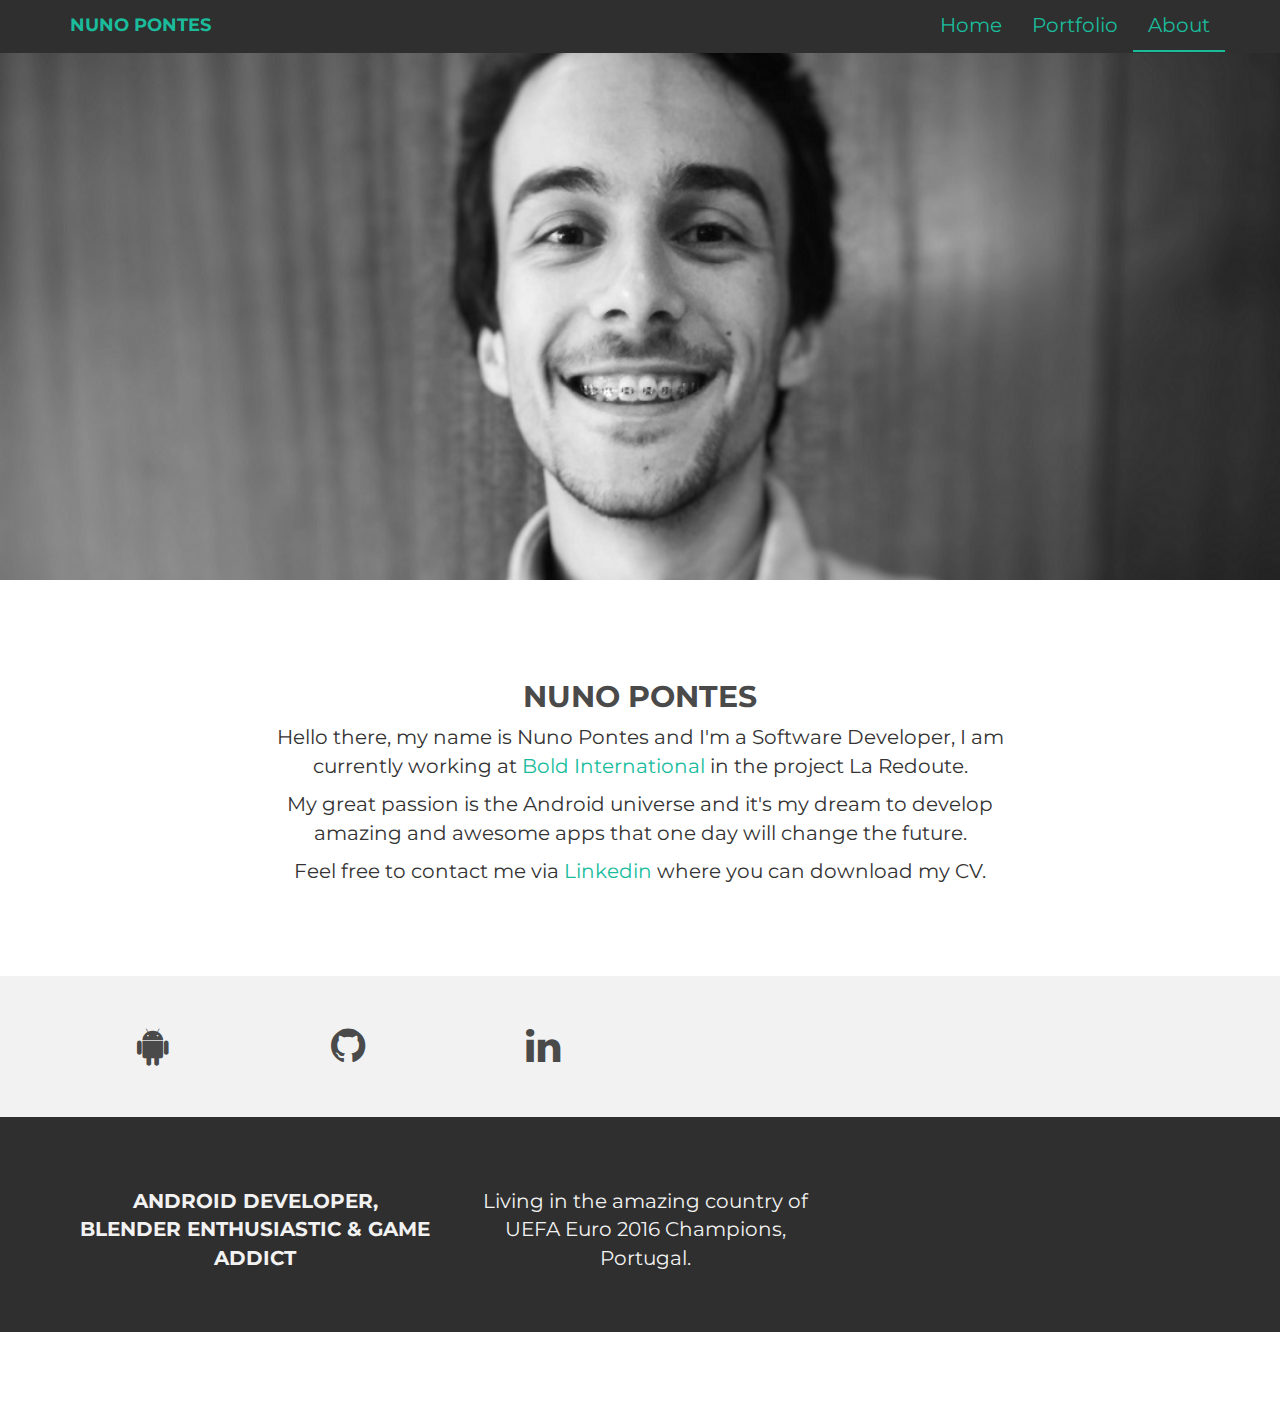
==== about.html @ 67eb8da4 "Initial Commit" ====
<!DOCTYPE html>
<html lang="en">

<head>
    <meta charset="utf-8">
    <meta http-equiv="X-UA-Compatible" content="IE=edge">
    <meta name="viewport" content="width=device-width, initial-scale=1">
    <meta name="description" content="">
    <meta name="author" content="">


    <title>NUNO PONTES</title>


    <link rel="shortcut icon" href="assets/favicons/favicon.ico">
    <link rel="icon" sizes="16x16 32x32 64x64" href="assets/favicons/favicon.ico">
    <link rel="icon" type="image/png" sizes="196x196" href="assets/favicons/favicon-192.png">
    <link rel="icon" type="image/png" sizes="160x160" href="assets/favicons/favicon-160.png">
    <link rel="icon" type="image/png" sizes="96x96" href="assets/favicons/favicon-96.png">
    <link rel="icon" type="image/png" sizes="64x64" href="assets/favicons/favicon-64.png">
    <link rel="icon" type="image/png" sizes="32x32" href="assets/favicons/favicon-32.png">
    <link rel="icon" type="image/png" sizes="16x16" href="assets/favicons/favicon-16.png">
    <link rel="apple-touch-icon" href="fassets/favicons/avicon-57.png">
    <link rel="apple-touch-icon" sizes="114x114" href="assets/favicons/favicon-114.png">
    <link rel="apple-touch-icon" sizes="72x72" href="assets/favicons/favicon-72.png">
    <link rel="apple-touch-icon" sizes="144x144" href="assets/favicons/favicon-144.png">
    <link rel="apple-touch-icon" sizes="60x60" href="assets/favicons/favicon-60.png">
    <link rel="apple-touch-icon" sizes="120x120" href="assets/favicons/favicon-120.png">
    <link rel="apple-touch-icon" sizes="76x76" href="assets/favicons/favicon-76.png">
    <link rel="apple-touch-icon" sizes="152x152" href="assets/favicons/favicon-152.png">
    <link rel="apple-touch-icon" sizes="180x180" href="assets/favicons/favicon-180.png">
    <meta name="msapplication-TileColor" content="#FFFFFF">
    <meta name="msapplication-TileImage" content="assets/favicons/favicon-144.png">
    <meta name="msapplication-config" content="/browserconfig.xml">


    <!--<link rel="shortcut icon" href="https://developer.android.com/favicon.ico">-->
    <!-- Bootstrap core CSS -->
    <link href="assets/css/bootstrap.css" rel="stylesheet">

    <!-- Custom styles for this template -->
    <link href="assets/css/style.css" rel="stylesheet">
    <link href="assets/css/font-awesome.min.css" rel="stylesheet">

    <!-- Just for debugging purposes. Don't actually copy this line! -->
    <!--[if lt IE 9]><script src="../../assets/js/ie8-responsive-file-warning.js"></script><![endif]-->

    <!-- HTML5 shim and Respond.js IE8 support of HTML5 elements and media queries -->
    <!--[if lt IE 9]>
      <script src="https://oss.maxcdn.com/libs/html5shiv/3.7.0/html5shiv.js"></script>
      <script src="https://oss.maxcdn.com/libs/respond.js/1.4.2/respond.min.js"></script>
    <![endif]-->
</head>

<body>

    <!-- Static navbar -->
    <div class="navbar navbar-default navbar-fixed-top" role="navigation">
        <div class="container">
            <div class="navbar-header">
                <button type="button" class="navbar-toggle" data-toggle="collapse" data-target=".navbar-collapse">
            <span class="sr-only">Toggle navigation</span>
            <span class="icon-bar"></span>
            <span class="icon-bar"></span>
            <span class="icon-bar"></span>
          </button>
                <a class="navbar-brand" href="index.html">NUNO PONTES</a>
            </div>
            <div class="navbar-collapse collapse">
                <ul class="nav navbar-nav navbar-right">
                    <li><a href="index.html">Home</a></li>
                    <li><a href="index.html#portfolio">Portfolio</a></li>
                    <li class="active"><a href="about.html">About</a></li>
                </ul>
            </div>
            <!--/.nav-collapse -->
        </div>
    </div>


    <div id="aboutwrap">
        <div class="container">
            <div class="row">
                <div class="col-lg-6 col-lg-offset-3">
                </div>
            </div>
            <! --/row -->
        </div>
        <!-- /container -->
    </div>
    <! --/aboutwrap -->

    <div class="container">
        <div class="row centered mt mb">
            <div class="col-lg-8 col-lg-offset-2">
                <h2>NUNO PONTES</h2>
                <p>Hello there, my name is Nuno Pontes and I'm a Software Developer, I am currently working at <a target="_blank" href="https://www.boldint.com/">Bold International</a>  in the project La Redoute.</p>
                <p>My great passion is the Android universe and it's my dream to develop amazing and awesome apps that one day will change the future.</p>
                <p>Feel free to contact me via <a target="_blank" href="https://www.linkedin.com/in/nunopontes" />Linkedin</a> where you can download my CV.
                </p>
            </div>

        </div>
        <! --/row -->
    </div>
    <! --/container -->

    <div id="social">
        <div class="container">
            <div class="row centered">
                <div class="col-lg-2">
                    <a target="_blank" href="https://play.google.com/store/apps/developer?id=Keep+It+Simple+Studios"><i class="fa fa-android"></i></a>
                </div>
                <div class="col-lg-2">
                    <a target="_blank" href="https://github.com/NunoPontes"><i class="fa fa-github"></i></a>
                </div>
                <!--<div class="col-lg-2">
					<a href="#"><i class="fa fa-twitter"></i></a>
				</div>-->
                <div class="col-lg-2">
                    <a target="_blank" href="https://www.linkedin.com/in/nunopontes/"><i class="fa fa-linkedin"></i></a>
                </div>
                <!--<div class="col-lg-2">
					<a href="#"><i class="fa fa-instagram"></i></a>
				</div>
				<div class="col-lg-2">
					<a href="#"><i class="fa fa-tumblr"></i></a>
				</div>-->

            </div>
            <! --/row -->
        </div>
        <! --/container -->
    </div>
    <! --/social -->

    <div id="footerwrap">
        <div class="container">
            <div class="row centered">
                <div class="col-lg-4">
                    <p><b>ANDROID DEVELOPER, BLENDER ENTHUSIASTIC & GAME ADDICT</b></p>
                </div>

                <div class="col-lg-4">
                    <p>Living in the amazing country of UEFA Euro 2016 Champions, Portugal.</p>
                </div>
                <!--<div class="col-lg-4">
					<p>hello@instant.com</p>
				</div>-->
            </div>
        </div>
    </div>
    <! --/footerwrap -->





    <!-- Bootstrap core JavaScript
    ================================================== -->
    <!-- Placed at the end of the document so the pages load faster -->
    <script src="https://ajax.googleapis.com/ajax/libs/jquery/1.11.0/jquery.min.js"></script>
    <script src="assets/js/bootstrap.min.js"></script>
</body>

<script>
    (function(i, s, o, g, r, a, m) {
        i['GoogleAnalyticsObject'] = r;
        i[r] = i[r] || function() {
            (i[r].q = i[r].q || []).push(arguments)
        }, i[r].l = 1 * new Date();
        a = s.createElement(o),
            m = s.getElementsByTagName(o)[0];
        a.async = 1;
        a.src = g;
        m.parentNode.insertBefore(a, m)
    })(window, document, 'script', 'https://www.google-analytics.com/analytics.js', 'ga');

    ga('create', 'UA-91922525-1', 'auto');
    ga('send', 'pageview');
</script>

</html>
---- assets/css/style.css ----
/*
 * Author: Carlos Alvarez
 * URL: http://Alvarez.is
 *
 * Project Name: NYC Design
 * Version: 1.0
 * Date: 04-20-2014
 * URL: 
 */


/* ==========================================================================
   Base Styles, Bootstrap Modifications & Fonts Import
   ========================================================================== */

@import url(//fonts.googleapis.com/css?family=Montserrat:400,700);
::-moz-selection {
    background: #f2c2c9;
    color: #a4003a;
    text-shadow: none;
}

::selection {
    background: #16a085;
    color: #a4003a;
    text-shadow: none;
}


/*
 * A better looking default horizontal rule
 */

hr {
    display: block;
    height: 1px;
    border: 0;
    border-top: 1px solid #ccc;
    margin: 1em 0;
    padding: 0;
}

.centered {
    text-align: center
}

.mt {
    margin-top: 80px;
}

.mtless {
    margin-top: 10px;
}

.mb {
    margin-bottom: 80px;
}


/* ==========================================================================
   General styles
   ========================================================================== */

body {
    font-family: 'Montserrat', sans-serif;
    font-weight: 400;
    font-size: 16px;
    -webkit-font-smoothing: antialiased;
    -webkit-overflow-scrolling: touch;
}

h1,
h2,
h3,
h4,
h5,
h6 {
    font-weight: 700;
    color: #4a4a4a;
}

.navbar-brand {
    font-weight: 700;
}

.navbar-default .navbar-brand {
    color: #1abc9c;
}

.navbar-default {
    background-color: #2f2f2f;
    border-color: transparent;
}

.navbar-default .navbar-nav>.active>a,
.navbar-default .navbar-nav>.active>a:hover,
.navbar-default .navbar-nav>.active>a:focus {
    color: #1abc9c;
    background-color: transparent;
    border-bottom: 2px solid #1abc9c
}

.navbar-default .navbar-nav>li>a {
    color: #1abc9c;
}


/* ==========================================================================
   Wrap Sections
   ========================================================================== */

#headerwrap {
    background: url(../img/back.jpg) no-repeat center top;
    margin-top: -70px;
    padding-top: 250px;
    text-align: center;
    background-attachment: relative;
    background-position: center center;
    min-height: 650px;
    width: 100%;
    -webkit-background-size: 100%;
    -moz-background-size: 100%;
    -o-background-size: 100%;
    background-size: 100%;
    -webkit-background-size: cover;
    -moz-background-size: cover;
    -o-background-size: cover;
    background-size: cover;
}

#headerwrap h1 {
    color: #ffffff;
    padding-top: 10px;
    padding-bottom: 20px;
    letter-spacing: 4px;
    font-size: 80px;
    font-weight: bold;
}

#headerwrap h4 {
    font-weight: 400;
    color: #ffffff
}

#social {
    padding-top: 50px;
    padding-bottom: 50px;
    background-color: #f2f2f2;
}

#social i {
    font-size: 40px;
    color: #4a4a4a
}

#social i:hover {
    color: #1abc9c
}

#footerwrap {
    padding-top: 70px;
    padding-bottom: 50px;
    background-color: #2f2f2f;
}

#footerwrap p {
    color: #f2f2f2;
    margin-left: 10px;
}

#workwrap {
    background: url(../img/work.jpg) no-repeat center top;
    margin-top: -70px;
    padding-top: 250px;
    text-align: center;
    background-attachment: relative;
    background-position: center center;
    min-height: 650px;
    width: 100%;
    -webkit-background-size: 100%;
    -moz-background-size: 100%;
    -o-background-size: 100%;
    background-size: 100%;
    -webkit-background-size: cover;
    -moz-background-size: cover;
    -o-background-size: cover;
    background-size: cover;
}

#workwrap h1 {
    color: #ffffff;
    padding-top: 10px;
    padding-bottom: 20px;
    letter-spacing: 4px;
    font-size: 80px;
    font-weight: bold;
}

#workwrap h4 {
    font-weight: 400;
    color: #ffffff
}

#aboutwrap {
    background: url(../img/about2_small.jpg) no-repeat center top;
    margin-top: -70px;
    padding-top: 250px;
    text-align: center;
    background-attachment: relative;
    background-position: center center;
    min-height: 650px;
    width: 100%;
    -webkit-background-size: 100%;
    -moz-background-size: 100%;
    -o-background-size: 100%;
    background-size: 100%;
    -webkit-background-size: cover;
    -moz-background-size: cover;
    -o-background-size: cover;
    background-size: cover;
}


/* Gallery */

.gallery {
    margin-top: 30px;
}

.gallery img:hover {
    opacity: 0.4;
}


/* ==========================================================================
   For dialog portfolio
   ========================================================================== */


/*body {
  font-family: 'Lato', 'Helvetica Neue', Helvetica, Arial, sans-serif;
  overflow-x: hidden;
}*/

p {
    font-size: 20px;
}

p.small {
    font-size: 16px;
}

ul {
    font-size: 20px;
}

ul.small {
    font-size: 16px;
}

a,
a:hover,
a:focus,
a:active,
a.active {
    color: #18BC9C;
    outline: none;
}

h1,
h2,
h3,
h4,
h5,
h6 {
    font-family: "Montserrat", "Helvetica Neue", Helvetica, Arial, sans-serif;
    text-transform: uppercase;
    font-weight: 700;
}

hr.star-light,
hr.star-primary {
    padding: 0;
    border: none;
    border-top: solid 5px;
    text-align: center;
    max-width: 250px;
    margin: 25px auto 30px;
}

hr.star-light:after,
hr.star-primary:after {
    content: "\f005";
    font-family: FontAwesome;
    display: inline-block;
    position: relative;
    top: -0.8em;
    font-size: 2em;
    padding: 0 0.25em;
}

hr.star-light {
    border-color: white;
}

hr.star-light:after {
    background-color: #18BC9C;
    color: white;
}

hr.star-primary {
    border-color: #2C3E50;
}

hr.star-primary:after {
    background-color: white;
    color: #2C3E50;
}

.img-centered {
    margin: 0 auto;
}

header {
    text-align: center;
    background: #18BC9C;
    color: white;
}

header .container {
    padding-top: 100px;
    padding-bottom: 50px;
}

header img {
    display: block;
    margin: 0 auto 20px;
}

header .intro-text .name {
    display: block;
    font-family: "Montserrat", "Helvetica Neue", Helvetica, Arial, sans-serif;
    text-transform: uppercase;
    font-weight: 700;
    font-size: 2em;
}

header .intro-text .skills {
    font-size: 1.25em;
    font-weight: 300;
}

@media (min-width: 768px) {
    header .container {
        padding-top: 200px;
        padding-bottom: 100px;
    }
    header .intro-text .name {
        font-size: 4.75em;
    }
    header .intro-text .skills {
        font-size: 1.75em;
    }
}

.navbar-custom {
    background: #2C3E50;
    font-family: "Montserrat", "Helvetica Neue", Helvetica, Arial, sans-serif;
    text-transform: uppercase;
    font-weight: 700;
    border: none;
}

.navbar-custom a:focus {
    outline: none;
}

.navbar-custom .navbar-brand {
    color: white;
}

.navbar-custom .navbar-brand:hover,
.navbar-custom .navbar-brand:focus,
.navbar-custom .navbar-brand:active,
.navbar-custom .navbar-brand.active {
    color: white;
}

.navbar-custom .navbar-nav {
    letter-spacing: 1px;
}

.navbar-custom .navbar-nav li a {
    color: white;
}

.navbar-custom .navbar-nav li a:hover {
    color: #18BC9C;
    outline: none;
}

.navbar-custom .navbar-nav li a:focus,
.navbar-custom .navbar-nav li a:active {
    color: white;
}

.navbar-custom .navbar-nav li.active a {
    color: white;
    background: #18BC9C;
}

.navbar-custom .navbar-nav li.active a:hover,
.navbar-custom .navbar-nav li.active a:focus,
.navbar-custom .navbar-nav li.active a:active {
    color: white;
    background: #18BC9C;
}

.navbar-custom .navbar-toggle {
    color: white;
    text-transform: uppercase;
    font-size: 10px;
    border-color: white;
}

.navbar-custom .navbar-toggle:hover,
.navbar-custom .navbar-toggle:focus {
    background-color: #18BC9C;
    color: white;
    border-color: #18BC9C;
}

@media (min-width: 768px) {
    .navbar-custom {
        padding: 25px 0;
        -webkit-transition: padding 0.3s;
        -moz-transition: padding 0.3s;
        transition: padding 0.3s;
    }
    .navbar-custom .navbar-brand {
        font-size: 2em;
        -webkit-transition: all 0.3s;
        -moz-transition: all 0.3s;
        transition: all 0.3s;
    }
    .navbar-custom.affix {
        padding: 10px 0;
    }
    .navbar-custom.affix .navbar-brand {
        font-size: 1.5em;
    }
}

section {
    padding: 100px 0;
}

section h2 {
    margin: 0;
    font-size: 3em;
}

section.success {
    background: #18BC9C;
    color: white;
}

@media (max-width: 767px) {
    section {
        padding: 75px 0;
    }
    section.first {
        padding-top: 75px;
    }
}

#portfolio .portfolio-item {
    margin: 0 0 15px;
    right: 0;
}

#portfolio .portfolio-item .portfolio-link {
    display: block;
    position: relative;
    max-width: 400px;
    margin: 0 auto;
}

#portfolio .portfolio-item .portfolio-link .caption {
    background: rgba(24, 188, 156, 0.9);
    position: absolute;
    width: 100%;
    height: 100%;
    opacity: 0;
    transition: all ease 0.5s;
    -webkit-transition: all ease 0.5s;
    -moz-transition: all ease 0.5s;
}

#portfolio .portfolio-item .portfolio-link .caption:hover {
    opacity: 1;
}

#portfolio .portfolio-item .portfolio-link .caption .caption-content {
    position: absolute;
    width: 100%;
    height: 20px;
    font-size: 20px;
    text-align: center;
    top: 50%;
    margin-top: -12px;
    color: white;
}

#portfolio .portfolio-item .portfolio-link .caption .caption-content i {
    margin-top: -12px;
}

#portfolio .portfolio-item .portfolio-link .caption .caption-content h3,
#portfolio .portfolio-item .portfolio-link .caption .caption-content h4 {
    margin: 0;
}

#portfolio * {
    z-index: 2;
}

@media (min-width: 767px) {
    #portfolio .portfolio-item {
        margin: 0 0 30px;
    }
}

.floating-label-form-group {
    position: relative;
    margin-bottom: 0;
    padding-bottom: 0.5em;
    border-bottom: 1px solid #eeeeee;
}

.floating-label-form-group input,
.floating-label-form-group textarea {
    z-index: 1;
    position: relative;
    padding-right: 0;
    padding-left: 0;
    border: none;
    border-radius: 0;
    font-size: 1.5em;
    background: none;
    box-shadow: none !important;
    resize: none;
}

.floating-label-form-group label {
    display: block;
    z-index: 0;
    position: relative;
    top: 2em;
    margin: 0;
    font-size: 0.85em;
    line-height: 1.764705882em;
    vertical-align: middle;
    vertical-align: baseline;
    opacity: 0;
    -webkit-transition: top 0.3s ease, opacity 0.3s ease;
    -moz-transition: top 0.3s ease, opacity 0.3s ease;
    -ms-transition: top 0.3s ease, opacity 0.3s ease;
    transition: top 0.3s ease, opacity 0.3s ease;
}

.floating-label-form-group:not(:first-child) {
    padding-left: 14px;
    border-left: 1px solid #eeeeee;
}

.floating-label-form-group-with-value label {
    top: 0;
    opacity: 1;
}

.floating-label-form-group-with-focus label {
    color: #18BC9C;
}

form .row:first-child .floating-label-form-group {
    border-top: 1px solid #eeeeee;
}

footer {
    color: white;
}

footer h3 {
    margin-bottom: 30px;
}

footer .footer-above {
    padding-top: 50px;
    background-color: #2C3E50;
}

footer .footer-col {
    margin-bottom: 50px;
}

footer .footer-below {
    padding: 25px 0;
    background-color: #233140;
}

.btn-outline {
    color: white;
    font-size: 20px;
    border: solid 2px white;
    background: transparent;
    transition: all 0.3s ease-in-out;
    margin-top: 15px;
}

.btn-outline:hover,
.btn-outline:focus,
.btn-outline:active,
.btn-outline.active {
    color: #18BC9C;
    background: white;
    border: solid 2px white;
}

.btn-primary {
    color: white;
    background-color: #2C3E50;
    border-color: #2C3E50;
    font-weight: 700;
}

.btn-primary:hover,
.btn-primary:focus,
.btn-primary:active,
.btn-primary.active,
.open .dropdown-toggle.btn-primary {
    color: white;
    background-color: #1a242f;
    border-color: #161f29;
}

.btn-primary:active,
.btn-primary.active,
.open .dropdown-toggle.btn-primary {
    background-image: none;
}

.btn-primary.disabled,
.btn-primary[disabled],
fieldset[disabled] .btn-primary,
.btn-primary.disabled:hover,
.btn-primary[disabled]:hover,
fieldset[disabled] .btn-primary:hover,
.btn-primary.disabled:focus,
.btn-primary[disabled]:focus,
fieldset[disabled] .btn-primary:focus,
.btn-primary.disabled:active,
.btn-primary[disabled]:active,
fieldset[disabled] .btn-primary:active,
.btn-primary.disabled.active,
.btn-primary[disabled].active,
fieldset[disabled] .btn-primary.active {
    background-color: #2C3E50;
    border-color: #2C3E50;
}

.btn-primary .badge {
    color: #2C3E50;
    background-color: white;
}

.btn-success {
    color: white;
    background-color: #18BC9C;
    border-color: #18BC9C;
    font-weight: 700;
}

.btn-success:hover,
.btn-success:focus,
.btn-success:active,
.btn-success.active,
.open .dropdown-toggle.btn-success {
    color: white;
    background-color: #128f76;
    border-color: #11866f;
}

.btn-success:active,
.btn-success.active,
.open .dropdown-toggle.btn-success {
    background-image: none;
}

.btn-success.disabled,
.btn-success[disabled],
fieldset[disabled] .btn-success,
.btn-success.disabled:hover,
.btn-success[disabled]:hover,
fieldset[disabled] .btn-success:hover,
.btn-success.disabled:focus,
.btn-success[disabled]:focus,
fieldset[disabled] .btn-success:focus,
.btn-success.disabled:active,
.btn-success[disabled]:active,
fieldset[disabled] .btn-success:active,
.btn-success.disabled.active,
.btn-success[disabled].active,
fieldset[disabled] .btn-success.active {
    background-color: #18BC9C;
    border-color: #18BC9C;
}

.btn-success .badge {
    color: #18BC9C;
    background-color: white;
}

.btn-social {
    display: inline-block;
    height: 50px;
    width: 50px;
    border: 2px solid white;
    border-radius: 100%;
    text-align: center;
    font-size: 20px;
    line-height: 45px;
}

.btn:focus,
.btn:active,
.btn.active {
    outline: none;
}

.scroll-top {
    position: fixed;
    right: 2%;
    bottom: 2%;
    width: 50px;
    height: 50px;
    z-index: 1049;
}

.scroll-top .btn {
    font-size: 20px;
    width: 50px;
    height: 50px;
    border-radius: 100%;
    line-height: 28px;
}

.scroll-top .btn:focus {
    outline: none;
}

.portfolio-modal .modal-content {
    border-radius: 0;
    background-clip: border-box;
    -webkit-box-shadow: none;
    box-shadow: none;
    border: none;
    min-height: 100%;
    padding: 100px 0;
    text-align: center;
}

.portfolio-modal .modal-content h2 {
    margin: 0;
    font-size: 3em;
}

.portfolio-modal .modal-content img {
    margin-bottom: 30px;
}

.portfolio-modal .modal-content .item-details {
    margin: 30px 0;
}

.portfolio-modal .close-modal {
    position: absolute;
    width: 75px;
    height: 75px;
    background-color: transparent;
    top: 25px;
    right: 25px;
    cursor: pointer;
}

.portfolio-modal .close-modal:hover {
    opacity: 0.3;
}

.portfolio-modal .close-modal .lr {
    width: 1px;
    margin-left: 35px;
    background-color: #2C3E50;
    transform: rotate(45deg);
    -ms-transform: rotate(45deg);
    /* IE 9 */
    -webkit-transform: rotate(45deg);
    /* Safari and Chrome */
    z-index: 1051;
}

.portfolio-modal .close-modal .lr .rl {
    height: 50px;
    width: 1px;
    background-color: #2C3E50;
    transform: rotate(90deg);
    -ms-transform: rotate(90deg);
    /* IE 9 */
    -webkit-transform: rotate(90deg);
    /* Safari and Chrome */
    z-index: 1052;
}

.portfolio-modal .modal-backdrop {
    opacity: 0;
    display: none;
}


/* ==========================================================================
   Edits by stark75
   ========================================================================== */

.ztitle {
    color: white;
}

.zicon {
    padding-top: 20px;
}
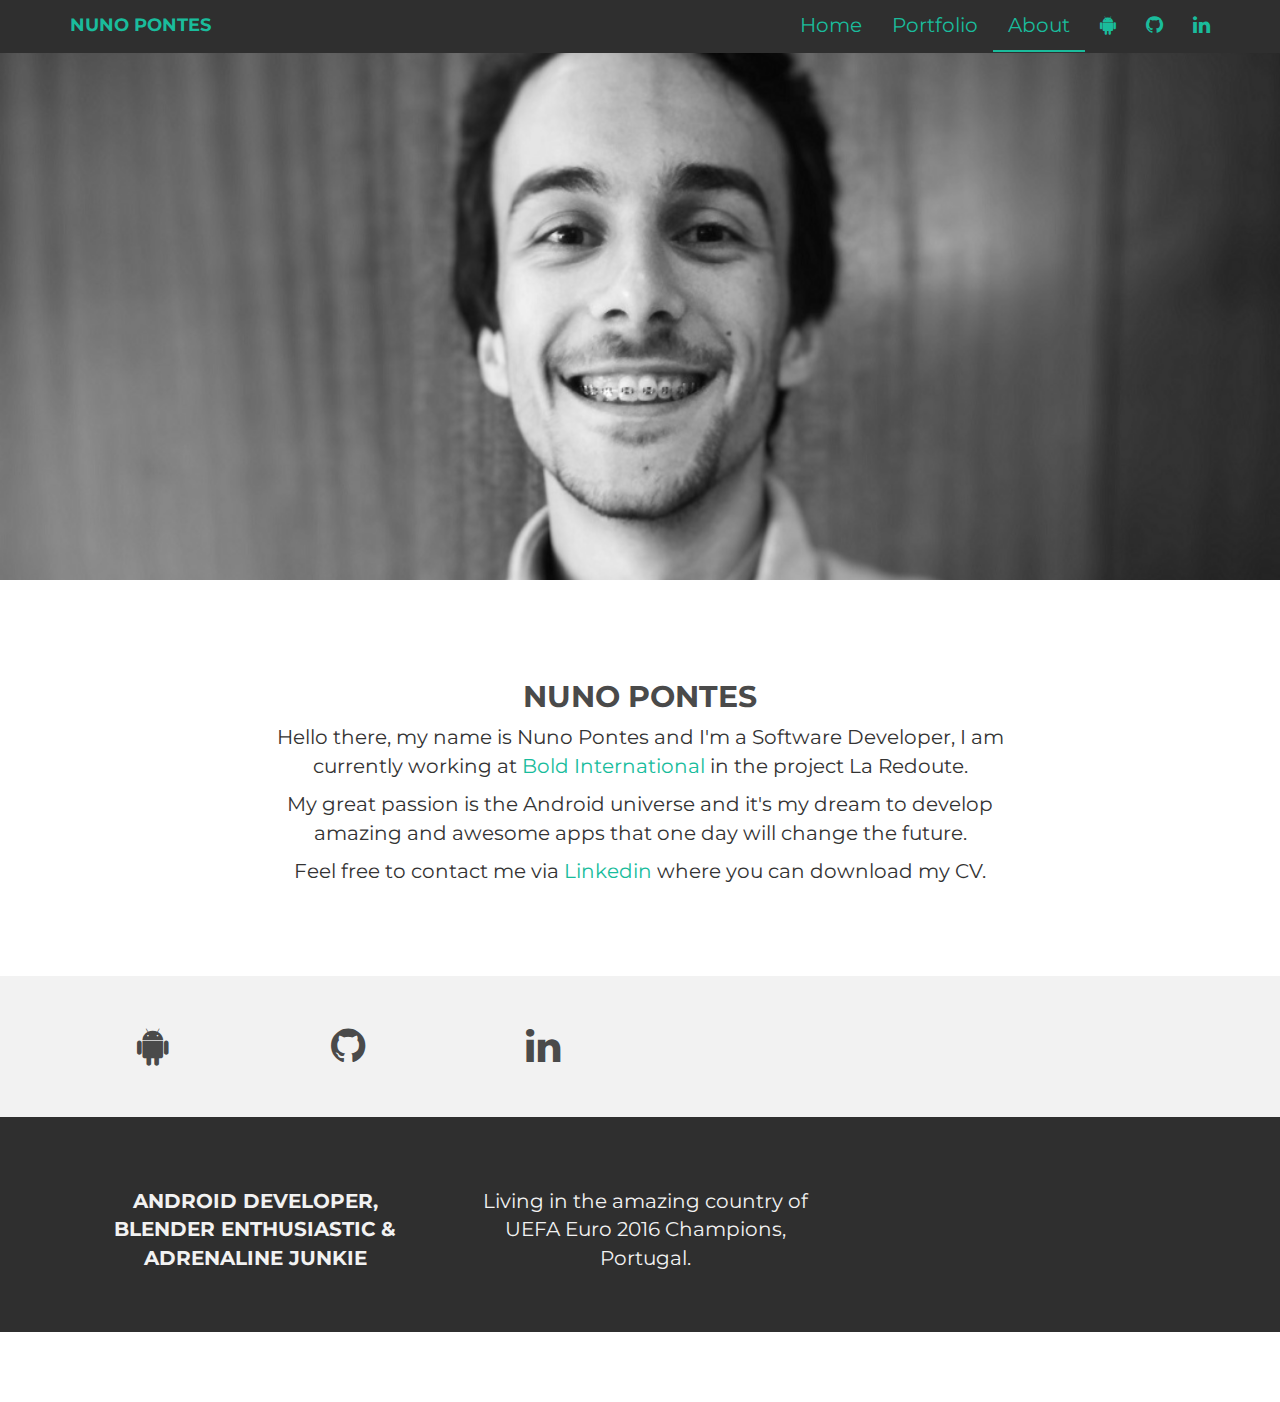
==== commit 60458aa0: "Add contacts on top navbar" ====
--- a/about.html
+++ b/about.html
@@ -71,6 +71,9 @@
                     <li><a href="index.html">Home</a></li>
                     <li><a href="index.html#portfolio">Portfolio</a></li>
                     <li class="active"><a href="about.html">About</a></li>
+					<li><a target="_blank" href="https://play.google.com/store/apps/developer?id=Keep+It+Simple+Studios"><i class="fa fa-android"></i></a></li>
+					<li><a target="_blank" href="https://github.com/NunoPontes"><i class="fa fa-github"></i></a></li>
+					<li><a target="_blank" href="https://www.linkedin.com/in/nunopontes/"><i class="fa fa-linkedin"></i></a></li>   
                 </ul>
             </div>
             <!--/.nav-collapse -->
@@ -114,19 +117,9 @@
                 <div class="col-lg-2">
                     <a target="_blank" href="https://github.com/NunoPontes"><i class="fa fa-github"></i></a>
                 </div>
-                <!--<div class="col-lg-2">
-					<a href="#"><i class="fa fa-twitter"></i></a>
-				</div>-->
                 <div class="col-lg-2">
                     <a target="_blank" href="https://www.linkedin.com/in/nunopontes/"><i class="fa fa-linkedin"></i></a>
                 </div>
-                <!--<div class="col-lg-2">
-					<a href="#"><i class="fa fa-instagram"></i></a>
-				</div>
-				<div class="col-lg-2">
-					<a href="#"><i class="fa fa-tumblr"></i></a>
-				</div>-->
-
             </div>
             <! --/row -->
         </div>
@@ -138,15 +131,12 @@
         <div class="container">
             <div class="row centered">
                 <div class="col-lg-4">
-                    <p><b>ANDROID DEVELOPER, BLENDER ENTHUSIASTIC & GAME ADDICT</b></p>
+                    <p><b>ANDROID DEVELOPER, BLENDER ENTHUSIASTIC & ADRENALINE JUNKIE</b></p>
                 </div>
 
                 <div class="col-lg-4">
                     <p>Living in the amazing country of UEFA Euro 2016 Champions, Portugal.</p>
                 </div>
-                <!--<div class="col-lg-4">
-					<p>hello@instant.com</p>
-				</div>-->
             </div>
         </div>
     </div>
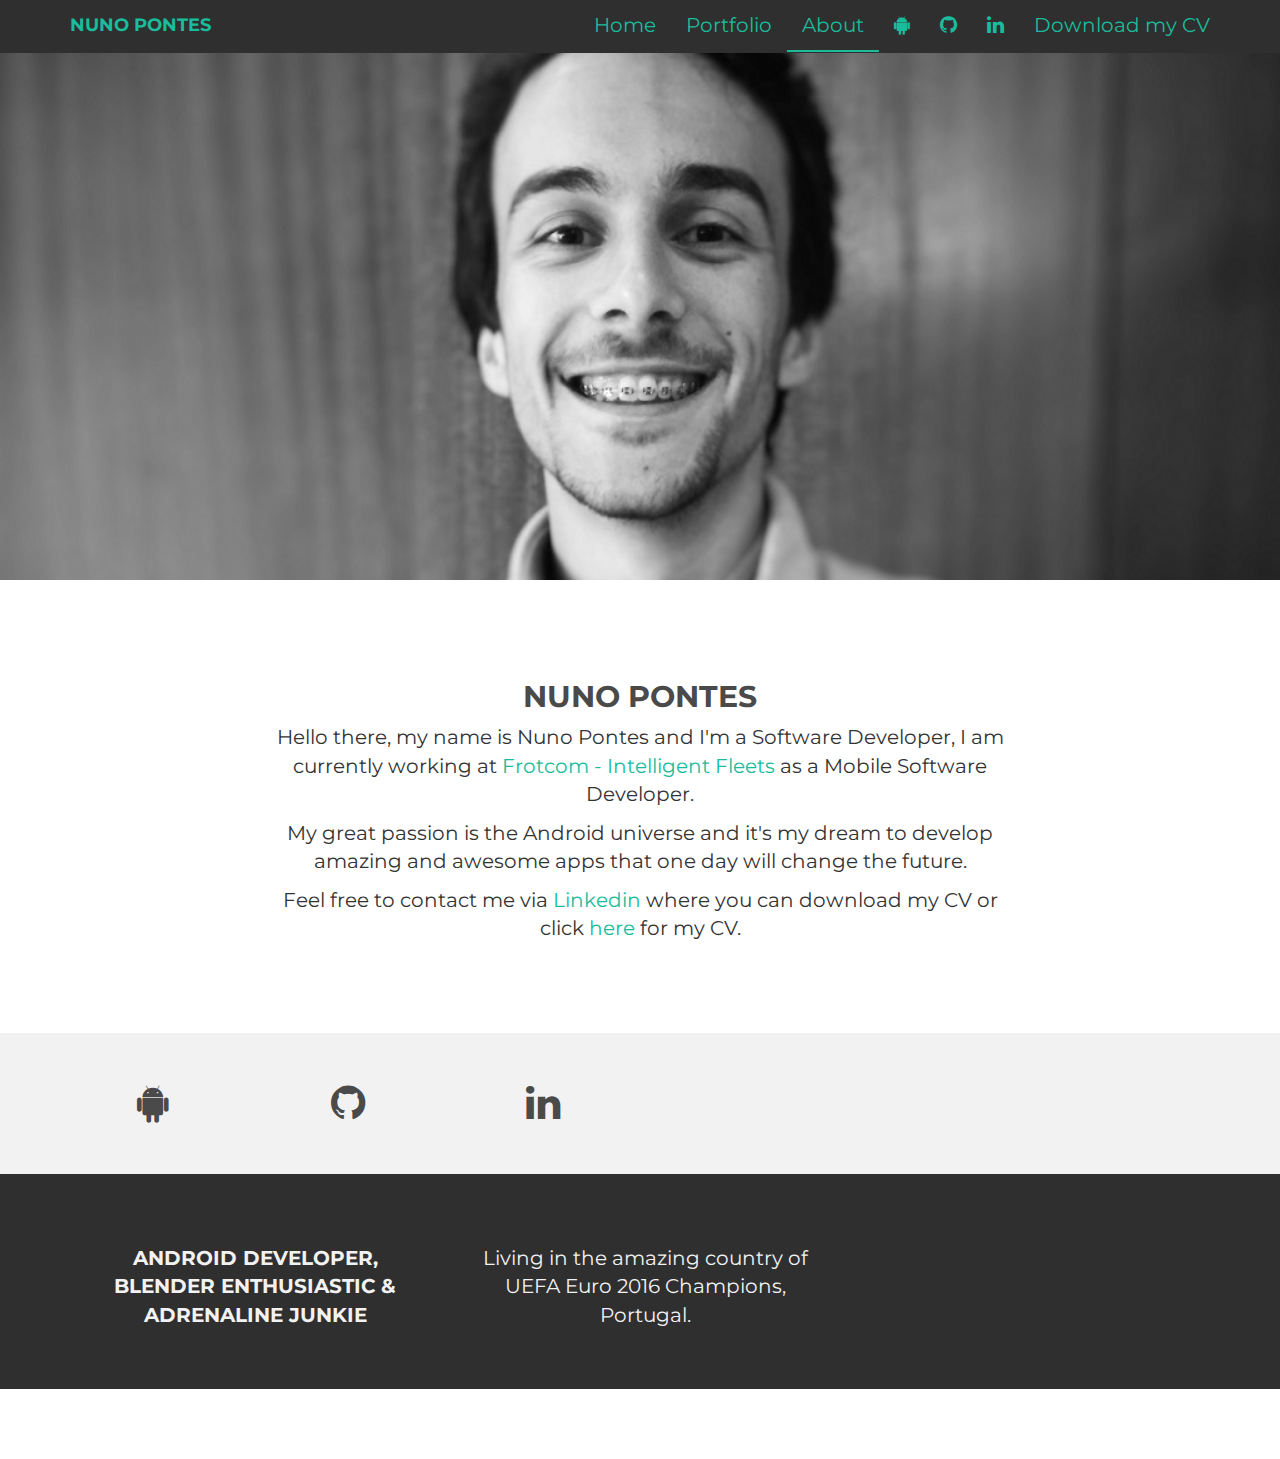
==== commit b500b954: "Change current job + add CV to download" ====
--- a/about.html
+++ b/about.html
@@ -74,6 +74,7 @@
 					<li><a target="_blank" href="https://play.google.com/store/apps/developer?id=Keep+It+Simple+Studios"><i class="fa fa-android"></i></a></li>
 					<li><a target="_blank" href="https://github.com/NunoPontes"><i class="fa fa-github"></i></a></li>
 					<li><a target="_blank" href="https://www.linkedin.com/in/nunopontes/"><i class="fa fa-linkedin"></i></a></li>   
+					<li><a href="assets/pdf/CV_NUNO_PONTES.pdf" target="_blank">Download my CV</a></li>
                 </ul>
             </div>
             <!--/.nav-collapse -->
@@ -97,9 +98,9 @@
         <div class="row centered mt mb">
             <div class="col-lg-8 col-lg-offset-2">
                 <h2>NUNO PONTES</h2>
-                <p>Hello there, my name is Nuno Pontes and I'm a Software Developer, I am currently working at <a target="_blank" href="https://www.boldint.com/">Bold International</a>  in the project La Redoute.</p>
+                <p>Hello there, my name is Nuno Pontes and I'm a Software Developer, I am currently working at <a target="_blank" href="https://www.frotcom.com/">Frotcom - Intelligent Fleets</a> as a Mobile Software Developer.</p>
                 <p>My great passion is the Android universe and it's my dream to develop amazing and awesome apps that one day will change the future.</p>
-                <p>Feel free to contact me via <a target="_blank" href="https://www.linkedin.com/in/nunopontes" />Linkedin</a> where you can download my CV.
+                <p>Feel free to contact me via <a target="_blank" href="https://www.linkedin.com/in/nunopontes" />Linkedin</a> where you can download my CV or click <a href="assets/pdf/CV_NUNO_PONTES.pdf" target="_blank">here</a> for my CV.
                 </p>
             </div>
 
